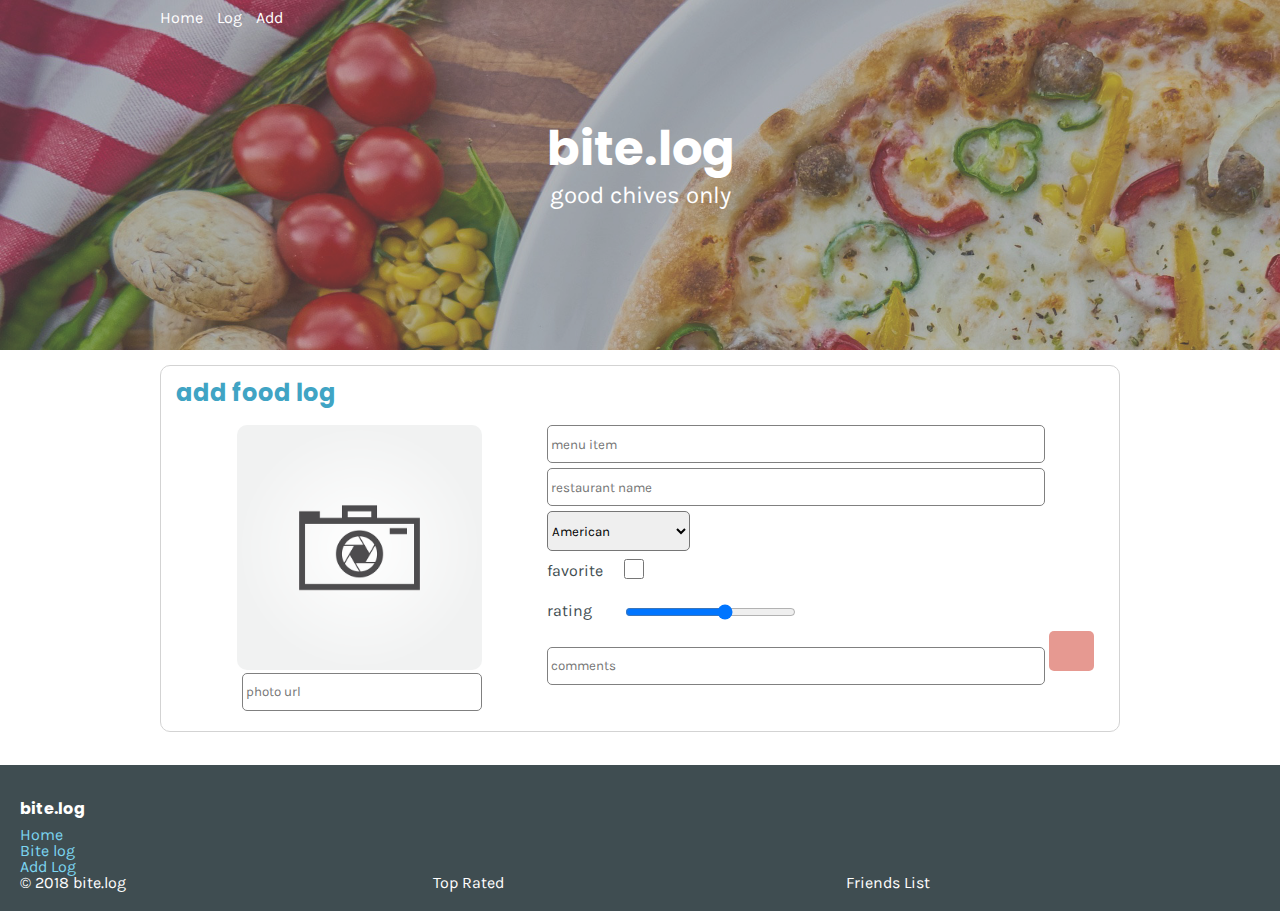
==== add.html @ 43eab89e "fixing a few bugs" ====
<!DOCTYPE html>
<html lang="en">
<head>
    <meta charset="UTF-8">
    <meta name="viewport" content="width=device-width, initial-scale=1.0">
    <meta http-equiv="X-UA-Compatible" content="ie=edge">
    <title>bite.log [we're made pho each other] - home</title>
    <link href="./css/reset.css" type="text/css" rel="stylesheet">
    <link href="./css/style.css" type="text/css" rel="stylesheet">
    <link href="https://fonts.googleapis.com/css?family=Poppins|Karla" rel="stylesheet">
    <link rel="stylesheet" href="https://use.fontawesome.com/releases/v5.4.1/css/all.css" integrity="sha384-5sAR7xN1Nv6T6+dT2mhtzEpVJvfS3NScPQTrOxhwjIuvcA67KV2R5Jz6kr4abQsz" crossorigin="anonymous">
</head>
<body>
    <!--Header and Navigation-->
    <header>
        <div id="nav">
            <nav>
                <ul>
                    <li><a href="index.html" id="home" alt="home"><i class="fas fa-home fa-lg"></i> Home</a></li>
                    <li><a href="gallery.html" alt="food log"><i class="fas fa-cookie-bite fa-lg"> </i> Log</a></li>
                    <li><a href="add.html" id="add" alt="add log"><i class="fas fa-plus-square fa-lg"></i> Add</a></li>
                    <li class="floatright" id="logout-button"></li>
                </ul>
            </nav>
        </div>
        <div id="header-logo">
            <h1>bite.log</h1>
            <h4 id="pun">every day i'm trufflin'.</h4>
        </div>
    </header>

    <!--Add Log-->
    <section id="add-log">
        <form id="add-log-form">
            <fieldset>
                <h2> add food log</h2>
                <div id="url-food-pic">
                    <img src="./images/camera-2008479_640.png" alt="Camera Icon">
                    <input type="text" name="url" placeholder="photo url">
                </div>
                <div id="food-log-input">
                    <input name="menu-item" placeholder="menu item" type="text"/>
                    <input name="restaurant-name" placeholder="restaurant name" type="text"/>
                    <div class="fav-rating">
                        <select id="food-category" value="Category">
                        </select>
                    </div>
                    <div id="fav-check" class="fav-rating">
                        <label for="checkbox">favorite</label>
                        <input id="checkbox" type="checkbox" name="favorite" value="yes">
                    </div>
                    <div id="rating-scale" class="fav-rating">
                        <label for="rating">rating</label>
                        <input type="range" id="rating" name="rating" min="0" max="5">
                    </div>
                    <input id="comment-box" name="comments" type="comments" placeholder="comments" type="text"/>
                    <button type="submit"><i class="fas fa-sign-in-alt"></i></button>
                </div>
            </fieldset>
        </form>
    </section>
    

    <!--Footer-->
    <footer>
        <div class="logo">
            <img src="">
            <h5>bite.log</h5>
            <ul>
                <li><a href="index.html">Home</a></li>
                <li><a href="gallery.html">Bite log</a></li>
                <li><a href="add.html">Add Log</a></li>
            </ul>
            &copy; 2018 bite.log
        </div>
        <div>
            <h3>Top Rated</h3>
        </div>
        <div>
            <h3>Friends List</h3>
        </div>
    </footer>
    <script src="./js/app.js"></script>
    <script src="./js/gallery.js"></script>
</body>
</html>
---- css/style.css ----
body{
  font-family: 'Karla', Arial, Helvetica, sans-serif;
  color: #3F4D51;
}
header {
  background-image: url('../images/gallery.jpg');
  background-size: 100%;
  width: 100%;
  min-width: 960px;
  opacity: 0.8;
  height: 350px;
  padding: 10px;
  box-sizing: border-box;
} 
header div {
  width: 960px;
  margin: auto;
}
#header-logo {
  position: relative;
  top: 30%;
  color: azure;
  text-align: center;
}

/*Header styling (H1 thru H6)*/
h1{
  font-family: 'Poppins', Arial, Helvetica, sans-serif;
  font-size: 36pt;
  font-weight: bold;
  text-align: center;
  color: white;
}
h2{
  font-family: 'Poppins', Arial, Helvetica, sans-serif;
  font-weight: bold;
  font-size: 18pt;
  color: #40A4C4;
  text-transform: lowercase;
  margin-bottom: 20px;
}
h4{
  text-align: center;
  color: white;
  font-size: 18pt;
  padding: 10px;
}
h5{
  font-family: 'Poppins', Arial, Helvetica, sans-serif;
  font-weight: bold;
  margin-bottom: 10px;
}
p{
  margin-top: 20px;
}
figcaption{
  text-align: left;
}

/*Link and hover styling*/
a{
  text-decoration: none;
  color: #7CD6F1;
}
a:hover{
  color: #F5A623;
}
/*Nav and main styling*/
nav li {
  display: inline-block;
  padding-right: 10px;
}
nav a{
  color: white;
}
#nav-logo {
  width: 17px;
}
main {
  width: 960px;
  margin: auto;
  padding: 25px;
  background-color: white;
  box-sizing: border-box;
}
hr{
  height: 1px;
  background-color: #3F4D51;
}
/*Form styling*/
input{
  margin-bottom: 5px;
  width: 88%;
  height: 30px;
  border-radius: 5px;
  border: 1px solid gray;
  padding: 3px;
  font-family: 'Karla', Arial, Helvetica, sans-serif;
}
button{
  height: 40px;
  width: 8%;
  border-radius: 5px;
  background-color: #D55548;
  border: none;
  color: white;
  opacity: 0.6;
  transition: 0.3s;
}
#food-log-input select{
  height: 40px;
  font-family: 'Karla', Arial, Helvetica, sans-serif;
  border-radius: 5px;
}
button:hover{
  opacity: 1;
}
#add-log {
  height: 400px;
  margin-top: 15px; 
}
#login-form {
  width: 50%;
  float: right;
}
#add-log-form {
  width: 960px;
  margin: auto;
}
.login-required{
  color: #D55548;
  font-weight: bold;
  padding-bottom: 10px;
}
fieldset{
  border: 1px solid lightgray;
  border-radius: 10px;
  padding: 15px;
  margin-top: 10px;
}
#url-food-pic {
  text-align: right;
  float: left;
  width: 33%;
}
#food-log-input {
  float: right;
  width: 60%;
}
#url-food-pic img {
  width: 80%;
  border-radius: 10px;
}
#url-food-pic input {
  width: 76%;
}
#food-category{
  clear: both;
  float: left;
}
.fav-rating{
  width: 30%;
  display: inline-block;
  float: left !important;
  clear: both;
  height: 40px;
}
#fav-check{
  display: inline-block;
  width: 18%;
}
#fav-check>label{
  margin-top: 12px;
  display: inline-block;
}
#checkbox{
  float: right;
  width: 20%;
}
#rating-scale{
  width: 45%;
}
#rating-scale>label{
  margin-top: 12px;
  display: inline-block;
}
#rating{
  float: right;
  width: 65%;
}
#login img{
  object-fit: cover;
  width: 45%;
  height: 250px;
  border-radius: 10px;
}
#app-about img {
  float: right;
  clear: both;
  border-radius: 10px;
  width: 350px;
  height: 250px;
  margin: 0 0 20px 20px;
}
#app-about div {
  margin: 20px auto;
}
#about-the-team figure img, #how-to-use figure img {
  border-radius: 50%;
}
#how-to-use{
  background-color: #ededed;
  border-radius: 10px;
  border: 2px solid lightgray;
  margin: 30px auto;
  clear: both;
  padding: 20px;
}
#how-to-use figure {
  display: inline-block;
  width: 33%;
  text-align: center;
}

#how-to-use img {
  margin: 15px;
  width: 150px;
  height: 150px;
  object-fit: cover;
  border: 3px solid lightgray;
}
#about-the-team{
  text-align: center;
}

#about-the-team figure {
  display: inline-block;
  text-align: center;
  width: 28%;
  margin: 20px;
}

#about-the-team h2 {
  height: 20px;
  display: block;
  margin-bottom: 30px;
  text-align: left;
}

#about-the-team img {
  margin: 15px;
  width: 220px;
  height: 220px;
  object-fit: cover;
}

.floatright{
  float: right;
  display: inline-block;
}

/*Footer styling*/
footer{
  padding: 20px;
  width: 100%;
  box-sizing: border-box;
  color: white;
  background:#3F4D51;
  min-width: 960px;
}

footer section {
  width: 960px;
  margin: auto;
}

footer div {
  display: inline-block;
  width: 33%;
}

#footer-logo img {
  width: 30px;
  height: 30px;
}
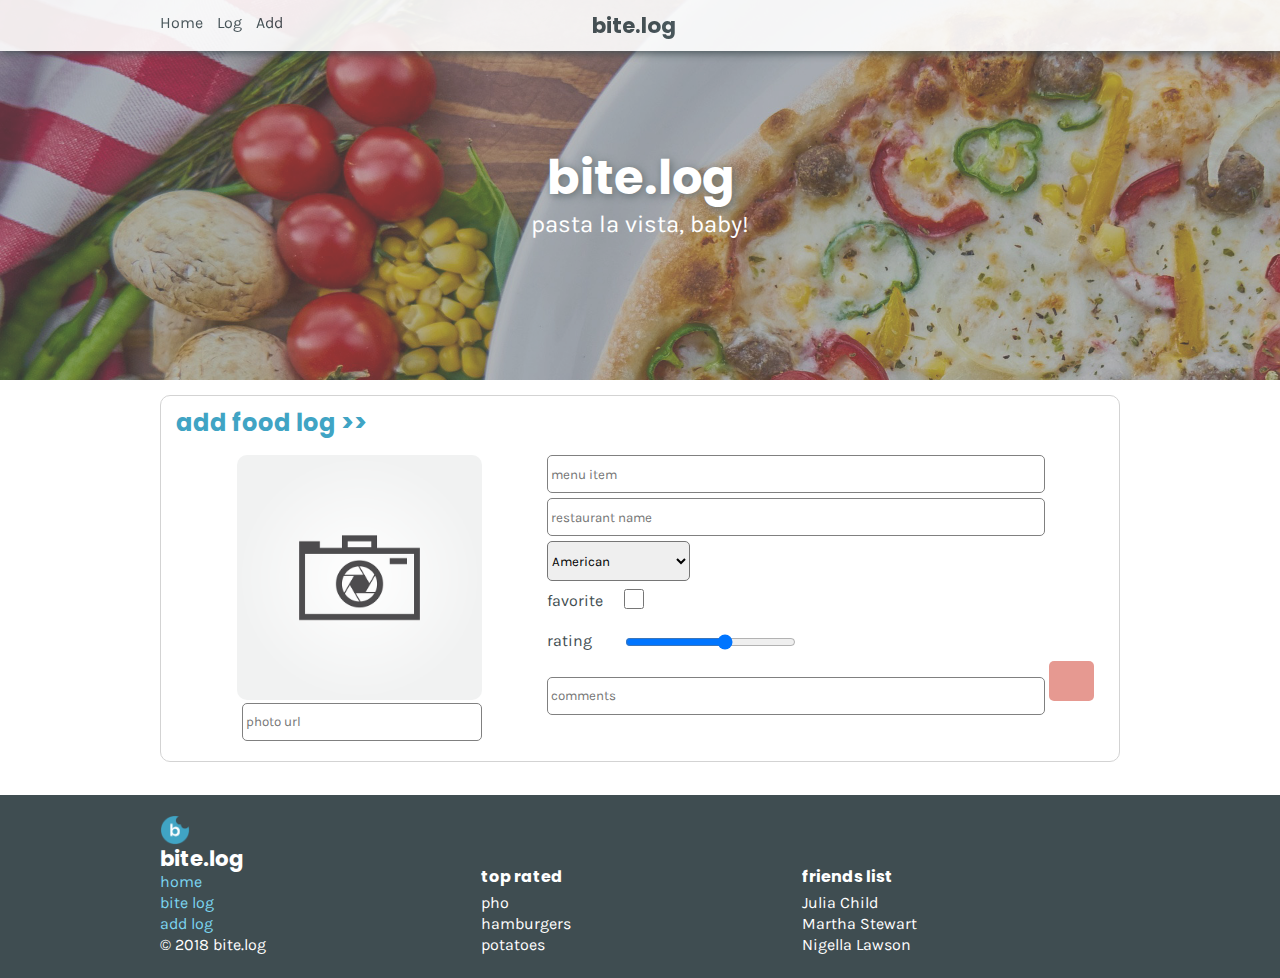
==== commit 42881f98: "styling: added header, added transitions, fixed footers" ====
--- a/add.html
+++ b/add.html
@@ -12,20 +12,23 @@
 </head>
 <body>
     <!--Header and Navigation-->
-    <header>
-        <div id="nav">
+    <div id="nav">
+        <div class="topbar">
             <nav>
                 <ul>
                     <li><a href="index.html" id="home" alt="home"><i class="fas fa-home fa-lg"></i> Home</a></li>
                     <li><a href="gallery.html" alt="food log"><i class="fas fa-cookie-bite fa-lg"> </i> Log</a></li>
                     <li><a href="add.html" id="add" alt="add log"><i class="fas fa-plus-square fa-lg"></i> Add</a></li>
-                    <li class="floatright" id="logout-button"></li>
                 </ul>
             </nav>
+            <h3>bite.log</h3>
+            <span class="floatright" id="logout-button"></span>
         </div>
+    </div>
+    <header>
         <div id="header-logo">
             <h1>bite.log</h1>
-            <h4 id="pun">every day i'm trufflin'.</h4>
+            <h4 id="pun">we're kind of a big dill.</h4>
         </div>
     </header>
 
@@ -33,7 +36,7 @@
     <section id="add-log">
         <form id="add-log-form">
             <fieldset>
-                <h2> add food log</h2>
+                <h2>add food log >></h2>
                 <div id="url-food-pic">
                     <img src="./images/camera-2008479_640.png" alt="Camera Icon">
                     <input type="text" name="url" placeholder="photo url">
@@ -63,22 +66,34 @@
 
     <!--Footer-->
     <footer>
-        <div class="logo">
-            <img src="">
-            <h5>bite.log</h5>
-            <ul>
-                <li><a href="index.html">Home</a></li>
-                <li><a href="gallery.html">Bite log</a></li>
-                <li><a href="add.html">Add Log</a></li>
-            </ul>
-            &copy; 2018 bite.log
-        </div>
-        <div>
-            <h3>Top Rated</h3>
-        </div>
-        <div>
-            <h3>Friends List</h3>
-        </div>
+        <section>
+            <div id="footer-logo"> 
+                <img src="./images/logo.png">
+                <h3>bite.log</h3>
+                <ul>
+                    <li><a href="index.html">home</a></li>
+                    <li><a href="gallery.html">bite log</a></li>
+                    <li><a href="add.html">add log</a></li>
+                </ul>
+                &copy; 2018 bite.log
+            </div>
+            <div>
+                <h5>top rated</h5>
+                <ol>
+                    <li>pho</li>
+                    <li>hamburgers</li>
+                    <li>potatoes</li>
+                </ol>
+            </div>
+            <div>
+                <h5>friends list</h5>
+                <ol>
+                    <li>Julia Child</li>
+                    <li>Martha Stewart</li>
+                    <li>Nigella Lawson</li>
+                </ol>
+            </div>
+        </section>
     </footer>
     <script src="./js/app.js"></script>
     <script src="./js/gallery.js"></script>
--- a/css/style.css
+++ b/css/style.css
@@ -8,7 +8,7 @@
   width: 100%;
   min-width: 960px;
   opacity: 0.8;
-  height: 350px;
+  height: 380px;
   padding: 10px;
   box-sizing: border-box;
 } 
@@ -18,7 +18,7 @@
 }
 #header-logo {
   position: relative;
-  top: 30%;
+  top: 40%;
   color: azure;
   text-align: center;
 }
@@ -26,6 +26,7 @@
 /*Header styling (H1 thru H6)*/
 h1{
   font-family: 'Poppins', Arial, Helvetica, sans-serif;
+  text-shadow: 2px 2px 8px #3F4D51;
   font-size: 36pt;
   font-weight: bold;
   text-align: center;
@@ -39,6 +40,14 @@
   text-transform: lowercase;
   margin-bottom: 20px;
 }
+h3{
+  font-family: 'Poppins', Arial, Helvetica, sans-serif;
+  font-weight: bolder;
+  font-size: 16pt;
+  color:#3F4D51;
+  text-transform: lowercase;
+  display: inline;
+}
 h4{
   text-align: center;
   color: white;
@@ -61,21 +70,51 @@
 a{
   text-decoration: none;
   color: #7CD6F1;
+  transition: color 0.3s ease;
 }
 a:hover{
-  color: #F5A623;
-}
+  color: #D55548;
+}
+
 /*Nav and main styling*/
-nav li {
+#nav{
+  background-color: white;
+  position: fixed;
+  width: 100%;
+  box-shadow: 2px 2px 8px #3f4d51;
+  top: 0px;
+  left: 0px;
+  padding: 15px;
+  margin: 0 auto;
+  box-sizing: border-box;
+  z-index: 1;
+  opacity: 0.9;
+}
+.topbar{
+  width: 960px;
+  margin: auto;
+  box-sizing: border-box;
+}
+nav{
+  float: left;
+  width: 45%;
+  margin: auto;
+}
+nav ul li {
   display: inline-block;
   padding-right: 10px;
 }
 nav a{
-  color: white;
+  color: #3F4D51;
+}
+.topbar span a{
+  color: #3F4D51;
 }
 #nav-logo {
   width: 17px;
 }
+
+
 main {
   width: 960px;
   margin: auto;
@@ -227,7 +266,7 @@
   width: 150px;
   height: 150px;
   object-fit: cover;
-  border: 3px solid lightgray;
+  border: 3px solid #40A4C4;
 }
 #about-the-team{
   text-align: center;
@@ -268,12 +307,17 @@
   background:#3F4D51;
   min-width: 960px;
 }
-
+footer h3{
+  color: white;
+  display: block;
+}
 footer section {
   width: 960px;
   margin: auto;
 }
-
+footer li{
+  margin: 5px 0;
+}
 footer div {
   display: inline-block;
   width: 33%;
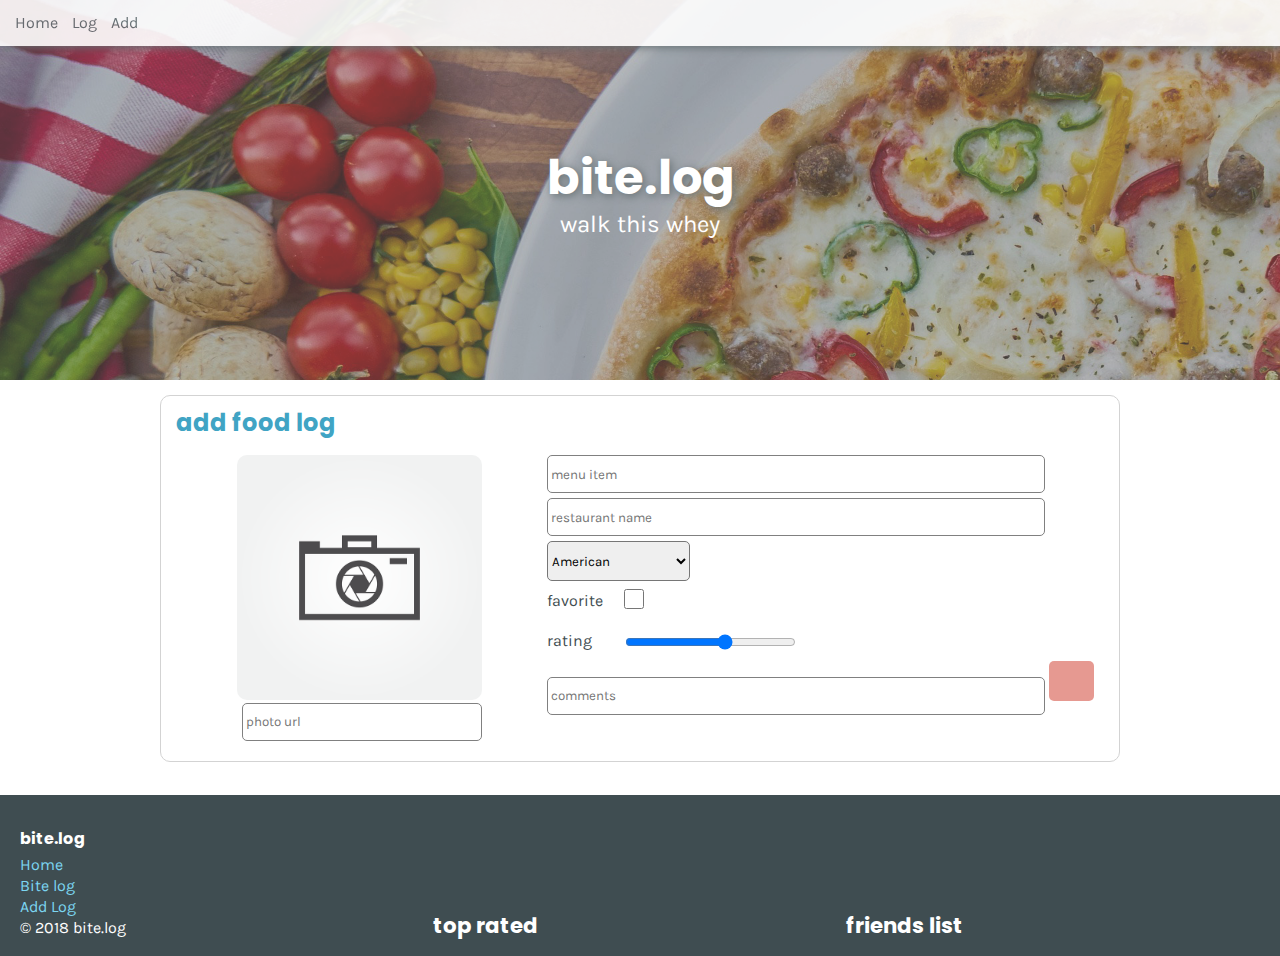
==== commit 485e6c49: "favorite star working" ====
--- a/add.html
+++ b/add.html
@@ -12,23 +12,20 @@
 </head>
 <body>
     <!--Header and Navigation-->
-    <div id="nav">
-        <div class="topbar">
+    <header>
+        <div id="nav">
             <nav>
                 <ul>
                     <li><a href="index.html" id="home" alt="home"><i class="fas fa-home fa-lg"></i> Home</a></li>
                     <li><a href="gallery.html" alt="food log"><i class="fas fa-cookie-bite fa-lg"> </i> Log</a></li>
                     <li><a href="add.html" id="add" alt="add log"><i class="fas fa-plus-square fa-lg"></i> Add</a></li>
+                    <li class="floatright" id="logout-button"></li>
                 </ul>
             </nav>
-            <h3>bite.log</h3>
-            <span class="floatright" id="logout-button"></span>
         </div>
-    </div>
-    <header>
         <div id="header-logo">
             <h1>bite.log</h1>
-            <h4 id="pun">we're kind of a big dill.</h4>
+            <h4 id="pun">every day i'm trufflin'.</h4>
         </div>
     </header>
 
@@ -36,7 +33,7 @@
     <section id="add-log">
         <form id="add-log-form">
             <fieldset>
-                <h2>add food log >></h2>
+                <h2> add food log</h2>
                 <div id="url-food-pic">
                     <img src="./images/camera-2008479_640.png" alt="Camera Icon">
                     <input type="text" name="url" placeholder="photo url">
@@ -50,7 +47,7 @@
                     </div>
                     <div id="fav-check" class="fav-rating">
                         <label for="checkbox">favorite</label>
-                        <input id="checkbox" type="checkbox" name="favorite" value="yes">
+                        <input id="checkbox" type="checkbox" name="favorite" value="true">
                     </div>
                     <div id="rating-scale" class="fav-rating">
                         <label for="rating">rating</label>
@@ -66,34 +63,22 @@
 
     <!--Footer-->
     <footer>
-        <section>
-            <div id="footer-logo"> 
-                <img src="./images/logo.png">
-                <h3>bite.log</h3>
-                <ul>
-                    <li><a href="index.html">home</a></li>
-                    <li><a href="gallery.html">bite log</a></li>
-                    <li><a href="add.html">add log</a></li>
-                </ul>
-                &copy; 2018 bite.log
-            </div>
-            <div>
-                <h5>top rated</h5>
-                <ol>
-                    <li>pho</li>
-                    <li>hamburgers</li>
-                    <li>potatoes</li>
-                </ol>
-            </div>
-            <div>
-                <h5>friends list</h5>
-                <ol>
-                    <li>Julia Child</li>
-                    <li>Martha Stewart</li>
-                    <li>Nigella Lawson</li>
-                </ol>
-            </div>
-        </section>
+        <div class="logo">
+            <img src="">
+            <h5>bite.log</h5>
+            <ul>
+                <li><a href="index.html">Home</a></li>
+                <li><a href="gallery.html">Bite log</a></li>
+                <li><a href="add.html">Add Log</a></li>
+            </ul>
+            &copy; 2018 bite.log
+        </div>
+        <div>
+            <h3>Top Rated</h3>
+        </div>
+        <div>
+            <h3>Friends List</h3>
+        </div>
     </footer>
     <script src="./js/app.js"></script>
     <script src="./js/gallery.js"></script>
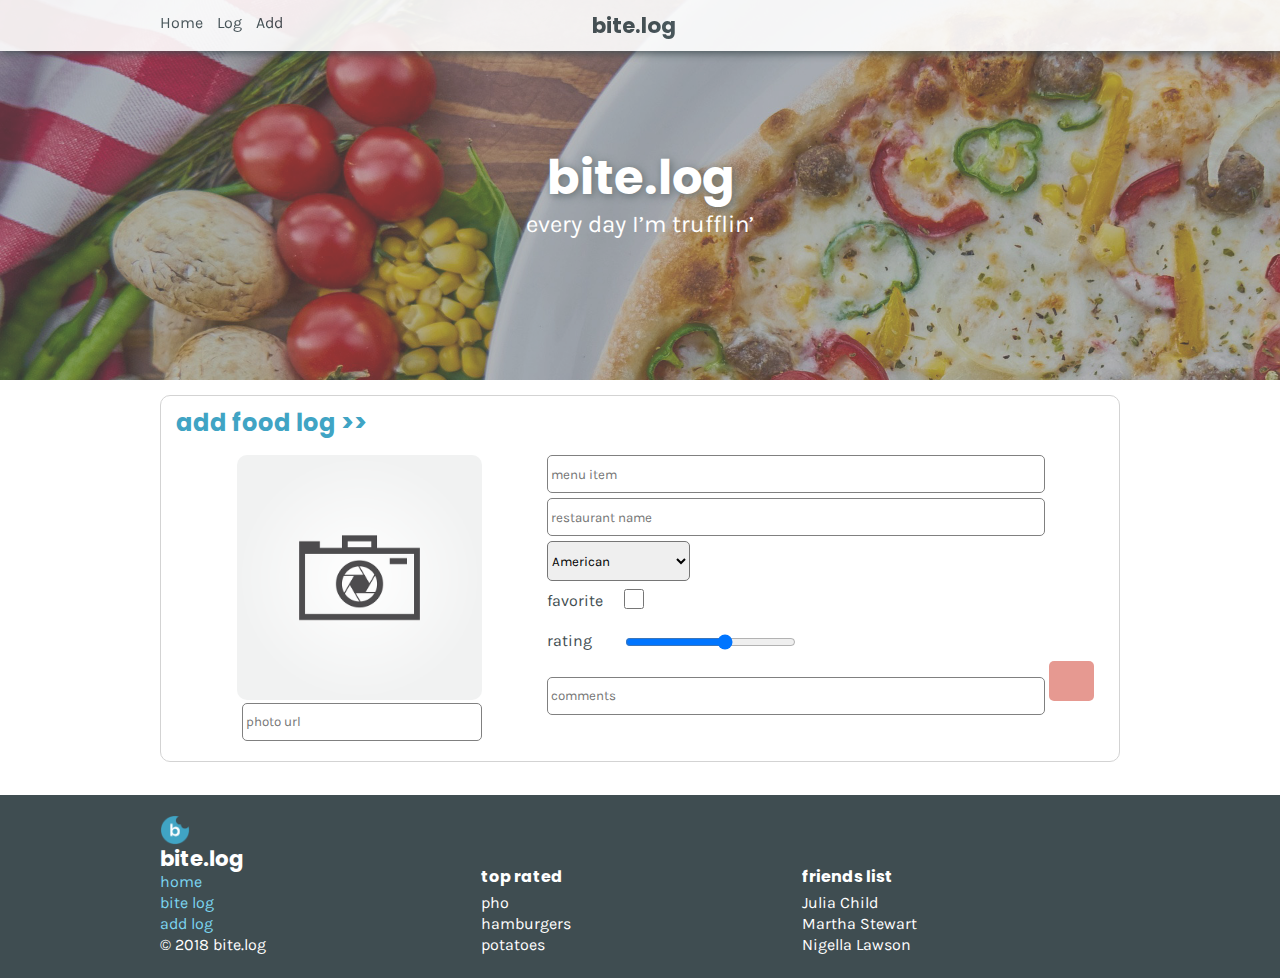
==== commit d896d4ab: "Merge branch 'master' into finalstyling" ====
--- a/add.html
+++ b/add.html
@@ -12,20 +12,23 @@
 </head>
 <body>
     <!--Header and Navigation-->
-    <header>
-        <div id="nav">
+    <div id="nav">
+        <div class="topbar">
             <nav>
                 <ul>
                     <li><a href="index.html" id="home" alt="home"><i class="fas fa-home fa-lg"></i> Home</a></li>
                     <li><a href="gallery.html" alt="food log"><i class="fas fa-cookie-bite fa-lg"> </i> Log</a></li>
                     <li><a href="add.html" id="add" alt="add log"><i class="fas fa-plus-square fa-lg"></i> Add</a></li>
-                    <li class="floatright" id="logout-button"></li>
                 </ul>
             </nav>
+            <h3>bite.log</h3>
+            <span class="floatright" id="logout-button"></span>
         </div>
+    </div>
+    <header>
         <div id="header-logo">
             <h1>bite.log</h1>
-            <h4 id="pun">every day i'm trufflin'.</h4>
+            <h4 id="pun">we're kind of a big dill.</h4>
         </div>
     </header>
 
@@ -33,7 +36,7 @@
     <section id="add-log">
         <form id="add-log-form">
             <fieldset>
-                <h2> add food log</h2>
+                <h2>add food log >></h2>
                 <div id="url-food-pic">
                     <img src="./images/camera-2008479_640.png" alt="Camera Icon">
                     <input type="text" name="url" placeholder="photo url">
@@ -63,22 +66,34 @@
 
     <!--Footer-->
     <footer>
-        <div class="logo">
-            <img src="">
-            <h5>bite.log</h5>
-            <ul>
-                <li><a href="index.html">Home</a></li>
-                <li><a href="gallery.html">Bite log</a></li>
-                <li><a href="add.html">Add Log</a></li>
-            </ul>
-            &copy; 2018 bite.log
-        </div>
-        <div>
-            <h3>Top Rated</h3>
-        </div>
-        <div>
-            <h3>Friends List</h3>
-        </div>
+        <section>
+            <div id="footer-logo"> 
+                <img src="./images/logo.png">
+                <h3>bite.log</h3>
+                <ul>
+                    <li><a href="index.html">home</a></li>
+                    <li><a href="gallery.html">bite log</a></li>
+                    <li><a href="add.html">add log</a></li>
+                </ul>
+                &copy; 2018 bite.log
+            </div>
+            <div>
+                <h5>top rated</h5>
+                <ol>
+                    <li>pho</li>
+                    <li>hamburgers</li>
+                    <li>potatoes</li>
+                </ol>
+            </div>
+            <div>
+                <h5>friends list</h5>
+                <ol>
+                    <li>Julia Child</li>
+                    <li>Martha Stewart</li>
+                    <li>Nigella Lawson</li>
+                </ol>
+            </div>
+        </section>
     </footer>
     <script src="./js/app.js"></script>
     <script src="./js/gallery.js"></script>
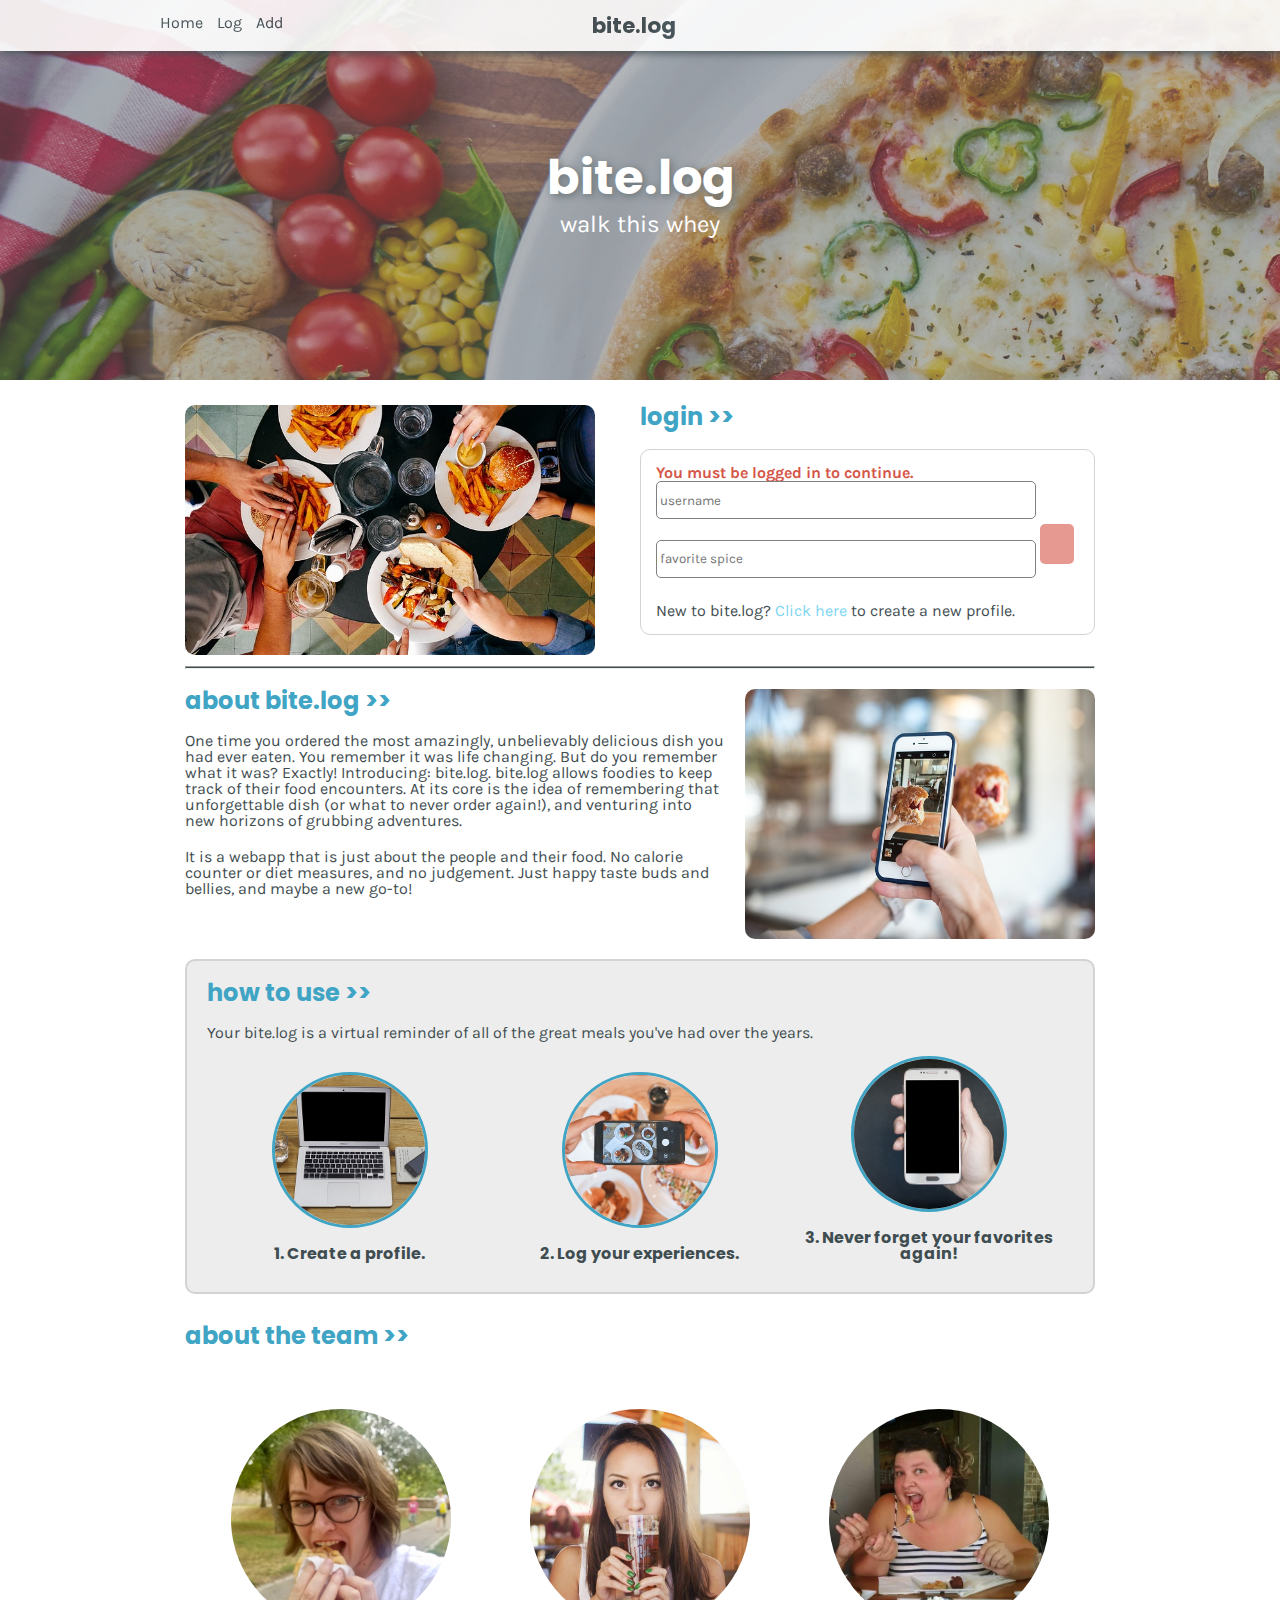
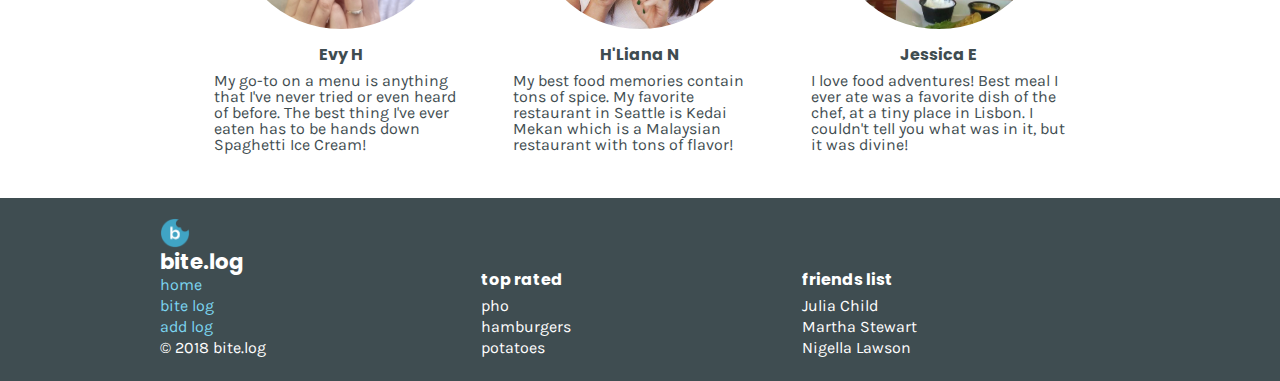
==== commit 4e5eb4cd: "added login.js to add.html" ====
--- a/add.html
+++ b/add.html
@@ -97,5 +97,6 @@
     </footer>
     <script src="./js/app.js"></script>
     <script src="./js/gallery.js"></script>
+    <script src="./js/login.js"></script>
 </body>
 </html>--- a/css/style.css
+++ b/css/style.css
@@ -206,7 +206,7 @@
 }
 #fav-check{
   display: inline-block;
-  width: 18%;
+ width: 18%;
 }
 #fav-check>label{
   margin-top: 12px;
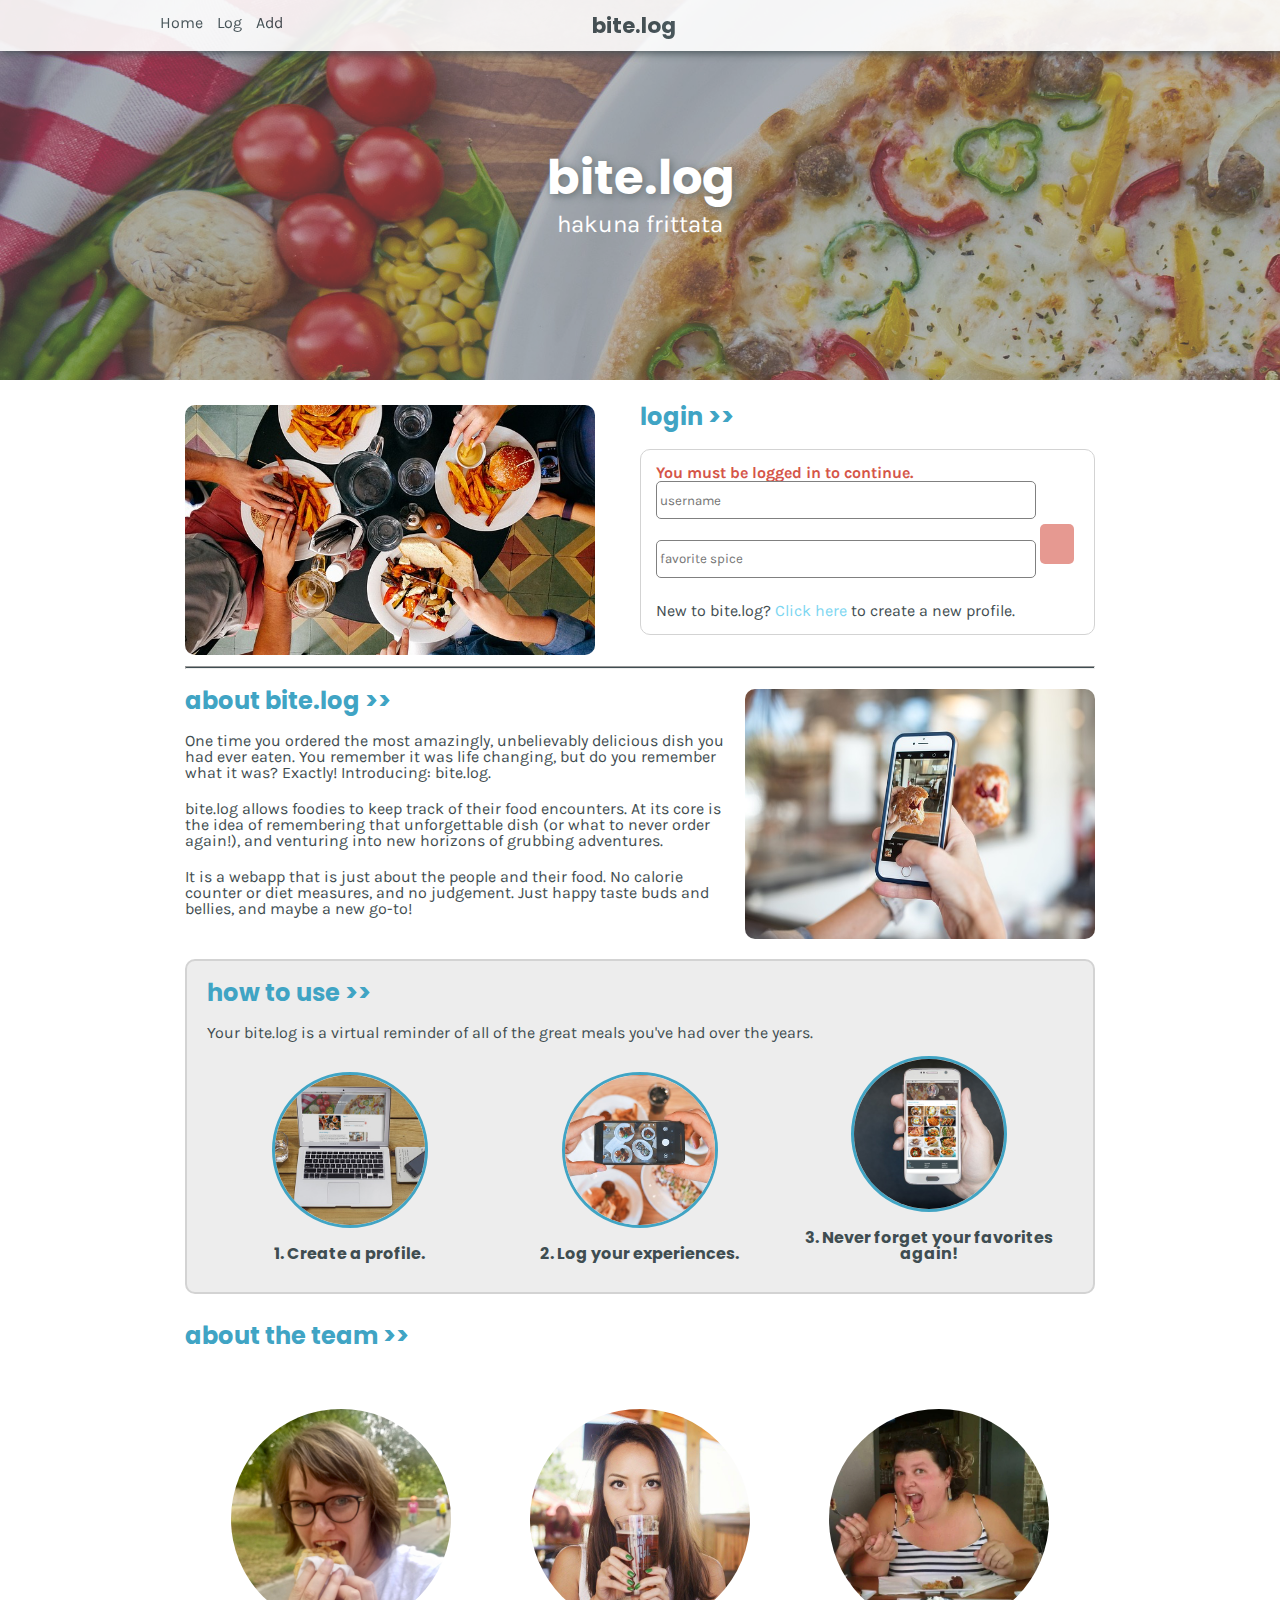
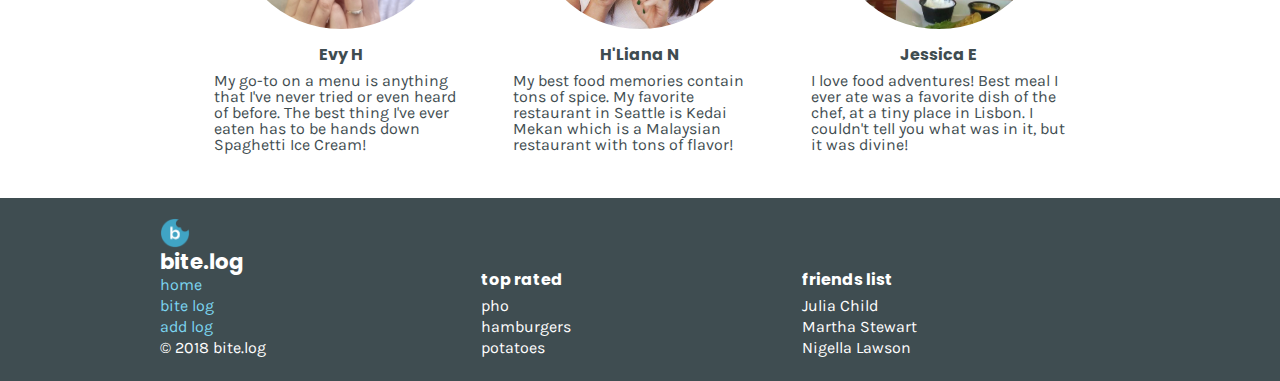
==== commit 685a0ead: "fixed header. cleaned up code and made comments. adjusted filtering" ====
--- a/add.html
+++ b/add.html
@@ -37,7 +37,7 @@
         <form id="add-log-form">
             <fieldset>
                 <h2>add food log >></h2>
-                <div id="url-food-pic">
+                <div>
                     <img src="./images/camera-2008479_640.png" alt="Camera Icon">
                     <input type="text" name="url" placeholder="photo url">
                 </div>
@@ -63,7 +63,6 @@
         </form>
     </section>
     
-
     <!--Footer-->
     <footer>
         <section>
--- a/css/style.css
+++ b/css/style.css
@@ -4,11 +4,13 @@
 }
 header {
   background-image: url('../images/gallery.jpg');
-  background-size: 100%;
+  background-size: cover;
+  background-attachment: no-repeat;
   width: 100%;
   min-width: 960px;
   opacity: 0.8;
   height: 380px;
+  max-height: 380px;
   padding: 10px;
   box-sizing: border-box;
 } 
@@ -58,6 +60,10 @@
   font-family: 'Poppins', Arial, Helvetica, sans-serif;
   font-weight: bold;
   margin-bottom: 10px;
+}
+h6 {
+  font-size: 15px;
+  margin-bottom: 15px;
 }
 p{
   margin-top: 20px;
@@ -127,13 +133,20 @@
   background-color: #3F4D51;
 }
 /*Form styling*/
-input{
+fieldset{
+  border: 1px solid lightgray;
+  border-radius: 10px;
+  padding: 15px;
+  margin-top: 10px;
+}
+input, select{
   margin-bottom: 5px;
   width: 88%;
   height: 30px;
   border-radius: 5px;
   border: 1px solid gray;
   padding: 3px;
+  box-sizing: content-box;
   font-family: 'Karla', Arial, Helvetica, sans-serif;
 }
 button{
@@ -146,56 +159,49 @@
   opacity: 0.6;
   transition: 0.3s;
 }
-#food-log-input select{
-  height: 40px;
-  font-family: 'Karla', Arial, Helvetica, sans-serif;
-  border-radius: 5px;
-}
 button:hover{
   opacity: 1;
 }
+
+/*Add log form*/
 #add-log {
   height: 400px;
   margin-top: 15px; 
 }
+#add-log-form {
+  width: 960px;
+  margin: auto;
+}
+
+/*Login form*/
 #login-form {
   width: 50%;
   float: right;
-}
-#add-log-form {
-  width: 960px;
-  margin: auto;
 }
 .login-required{
   color: #D55548;
   font-weight: bold;
   padding-bottom: 10px;
 }
-fieldset{
-  border: 1px solid lightgray;
-  border-radius: 10px;
-  padding: 15px;
-  margin-top: 10px;
-}
-#url-food-pic {
+fieldset div:first-of-type {
   text-align: right;
   float: left;
   width: 33%;
 }
-#food-log-input {
+fieldset div:first-of-type img{
+  width: 80%;
+  border-radius: 10px;
+}
+fieldset div:first-of-type input {
+  width: 76%;
+}
+fieldset div:nth-of-type(2) {
   float: right;
   width: 60%;
 }
-#url-food-pic img {
-  width: 80%;
-  border-radius: 10px;
-}
-#url-food-pic input {
-  width: 76%;
-}
-#food-category{
+#filter-by{
   clear: both;
-  float: left;
+  float: left;left;
 }
 .fav-rating{
   width: 30%;
@@ -206,7 +212,7 @@
 }
 #fav-check{
   display: inline-block;
- width: 18%;
+  width: 18%;
 }
 #fav-check>label{
   margin-top: 12px;
@@ -233,6 +239,8 @@
   height: 250px;
   border-radius: 10px;
 }
+
+/*About section*/
 #app-about img {
   float: right;
   clear: both;
@@ -247,6 +255,8 @@
 #about-the-team figure img, #how-to-use figure img {
   border-radius: 50%;
 }
+
+/*How to use section*/
 #how-to-use{
   background-color: #ededed;
   border-radius: 10px;
@@ -260,7 +270,6 @@
   width: 33%;
   text-align: center;
 }
-
 #how-to-use img {
   margin: 15px;
   width: 150px;
@@ -268,31 +277,29 @@
   object-fit: cover;
   border: 3px solid #40A4C4;
 }
+
+/*About the Team section*/
 #about-the-team{
   text-align: center;
 }
-
 #about-the-team figure {
   display: inline-block;
   text-align: center;
   width: 28%;
   margin: 20px;
 }
-
 #about-the-team h2 {
   height: 20px;
   display: block;
   margin-bottom: 30px;
   text-align: left;
 }
-
 #about-the-team img {
   margin: 15px;
   width: 220px;
   height: 220px;
   object-fit: cover;
 }
-
 .floatright{
   float: right;
   display: inline-block;
@@ -322,7 +329,6 @@
   display: inline-block;
   width: 33%;
 }
-
 #footer-logo img {
   width: 30px;
   height: 30px;
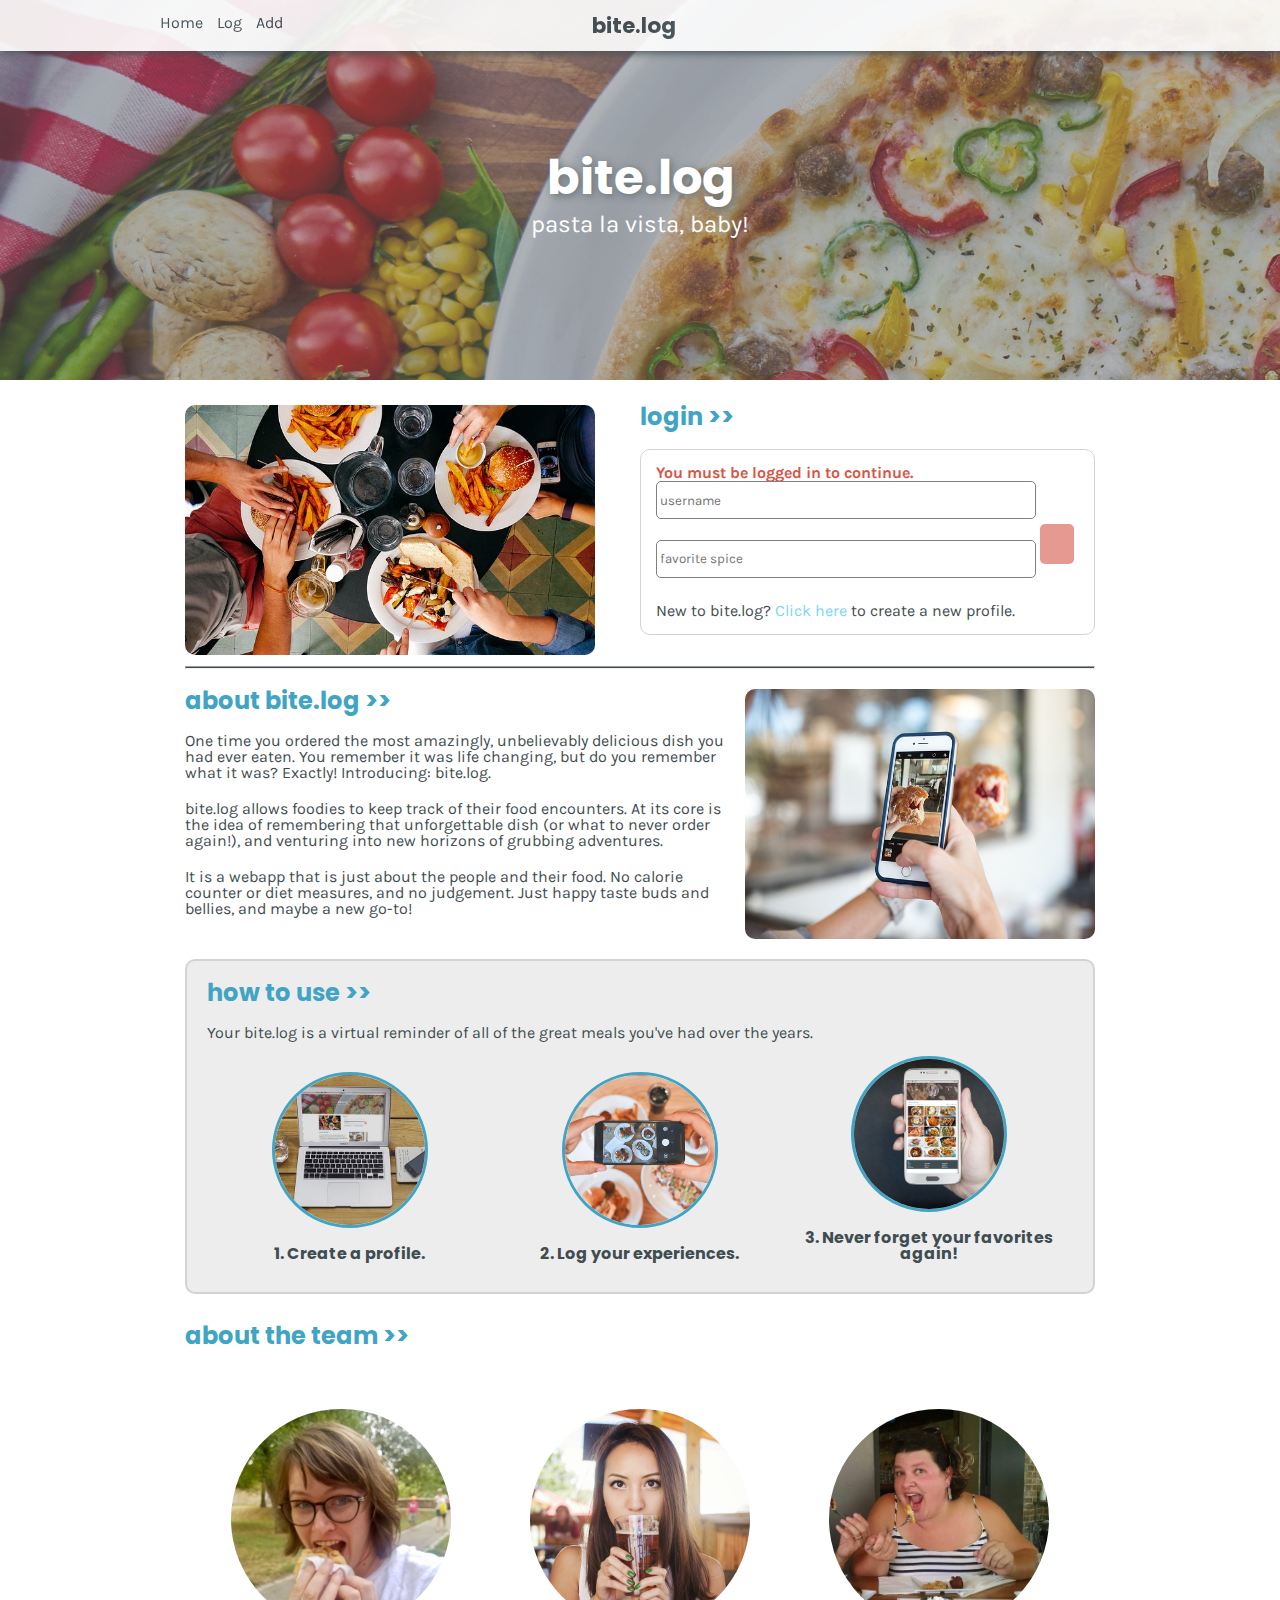
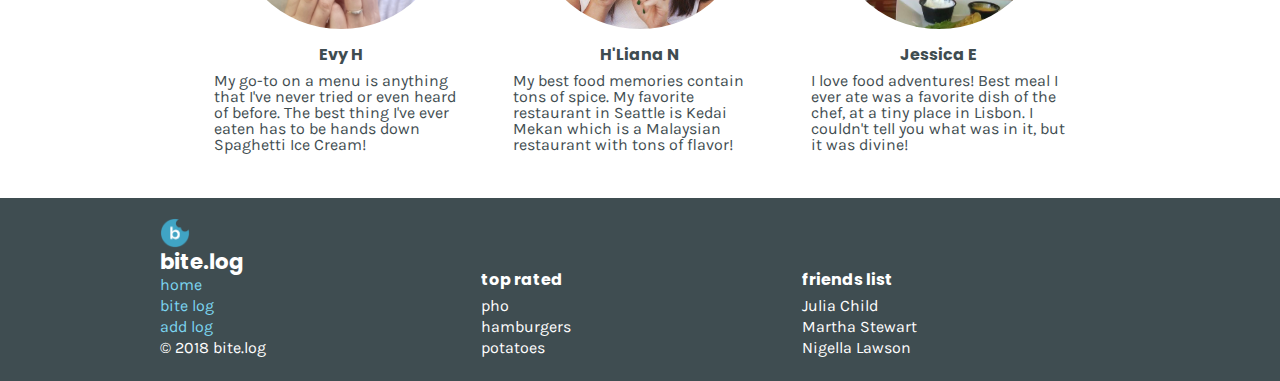
==== commit 0f8f5c04: "fixed category positioning" ====
--- a/add.html
+++ b/add.html
@@ -56,7 +56,7 @@
                         <label for="rating">rating</label>
                         <input type="range" id="rating" name="rating" min="0" max="5">
                     </div>
-                    <input id="comment-box" name="comments" type="comments" placeholder="comments" type="text"/>
+                    <input id="comment-box" name="comments" maxlength="240" placeholder="comments (max length: 240 characters)" type="text"/>
                     <button type="submit"><i class="fas fa-sign-in-alt"></i></button>
                 </div>
             </fieldset>
--- a/css/style.css
+++ b/css/style.css
@@ -149,6 +149,11 @@
   box-sizing: content-box;
   font-family: 'Karla', Arial, Helvetica, sans-serif;
 }
+#add-log-form select{
+  margin: 0;
+  position: relative;
+  left: -15px;
+}
 button{
   height: 40px;
   width: 8%;
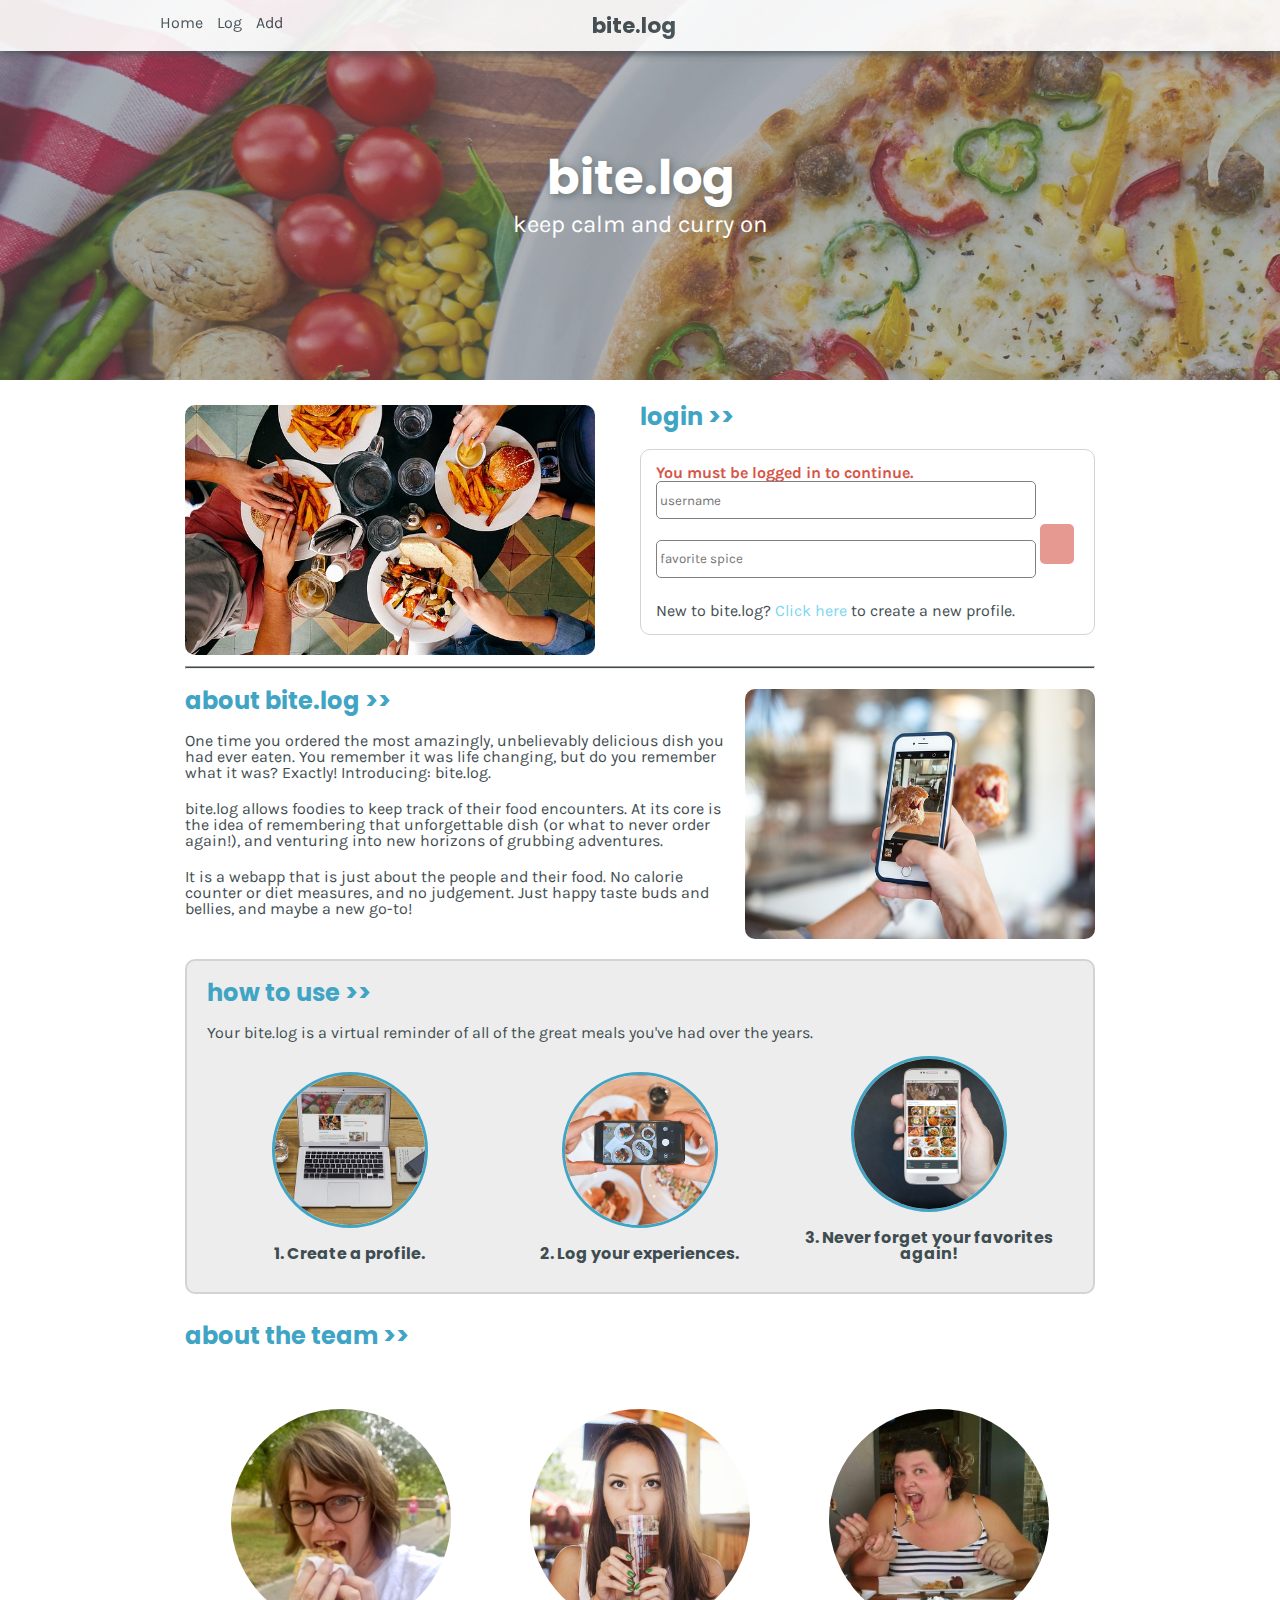
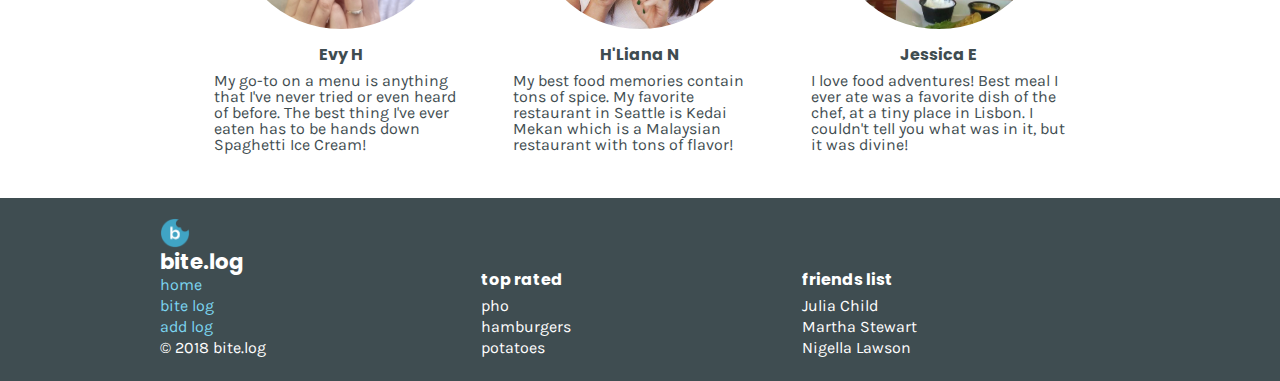
==== commit e0fd4add: "small tweaks" ====
--- a/add.html
+++ b/add.html
@@ -11,6 +11,7 @@
     <link rel="stylesheet" href="https://use.fontawesome.com/releases/v5.4.1/css/all.css" integrity="sha384-5sAR7xN1Nv6T6+dT2mhtzEpVJvfS3NScPQTrOxhwjIuvcA67KV2R5Jz6kr4abQsz" crossorigin="anonymous">
 </head>
 <body>
+    
     <!--Header and Navigation-->
     <div id="nav">
         <div class="topbar">
